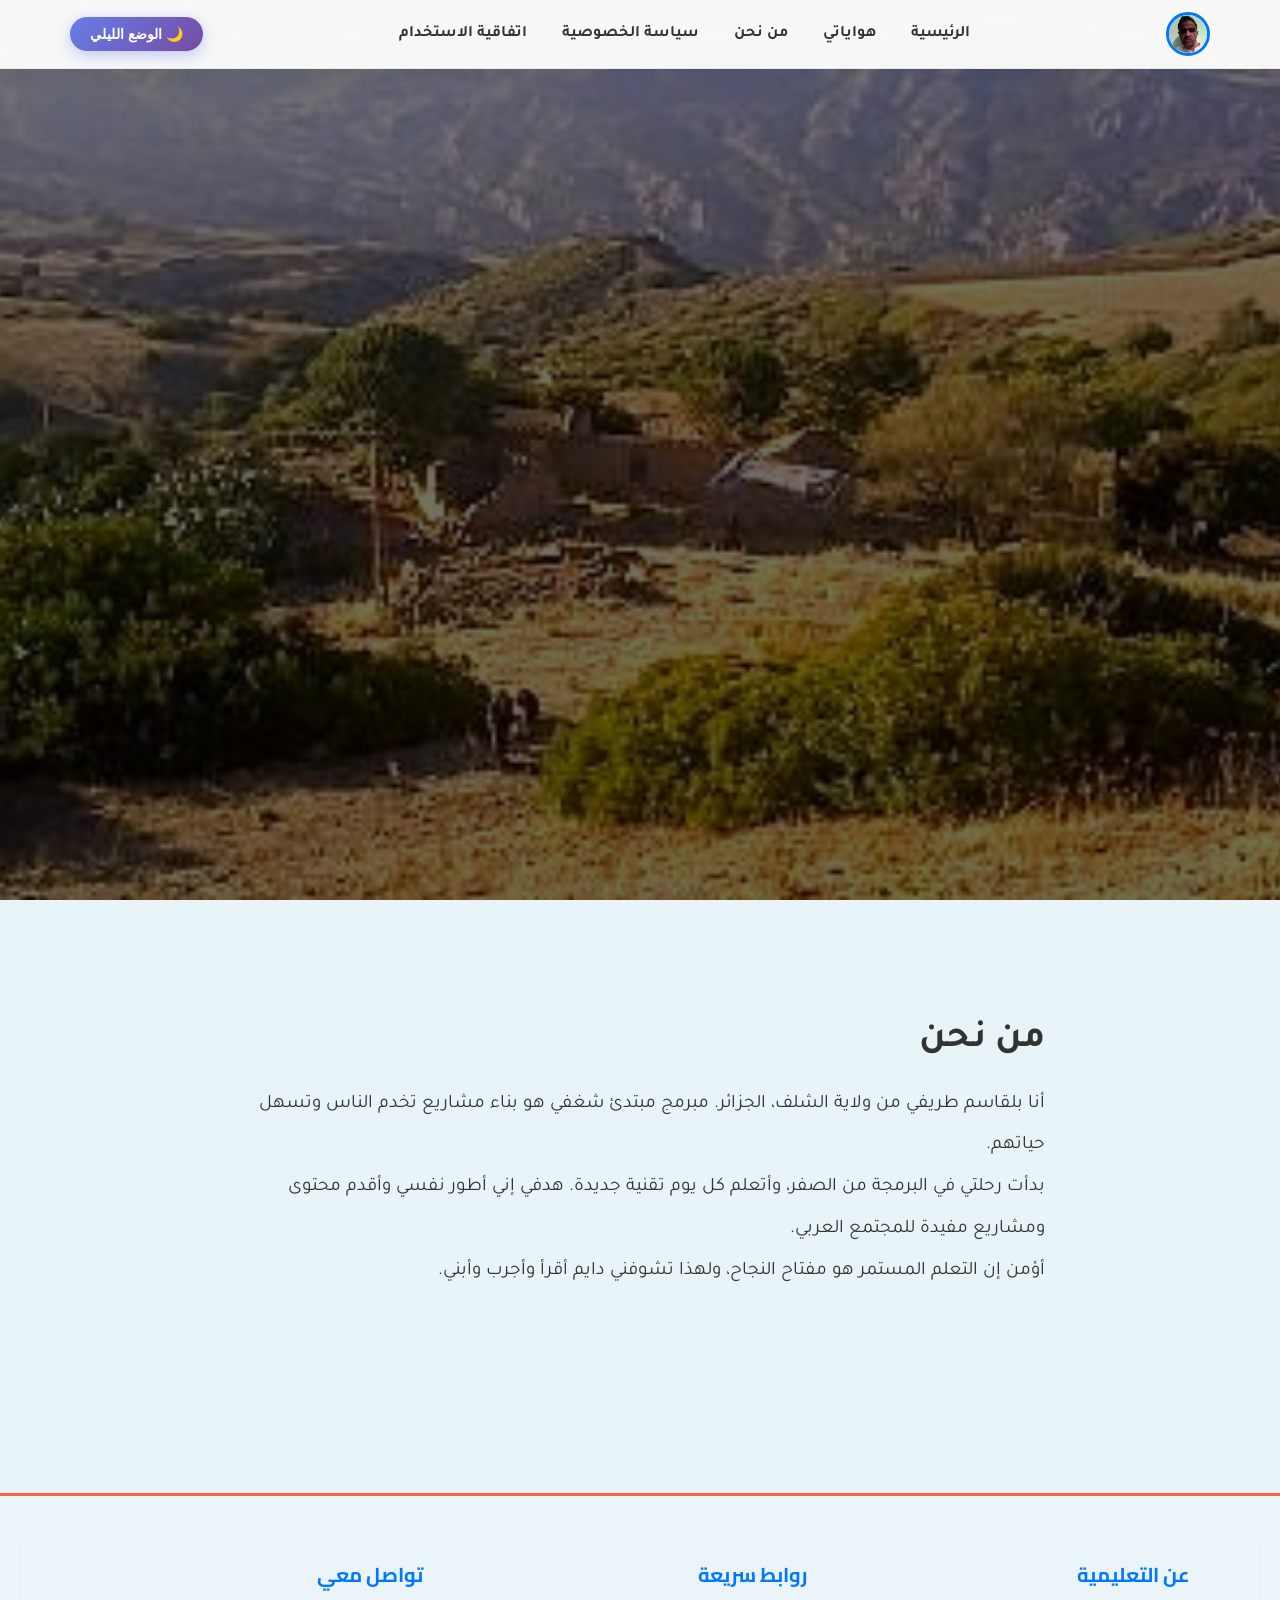
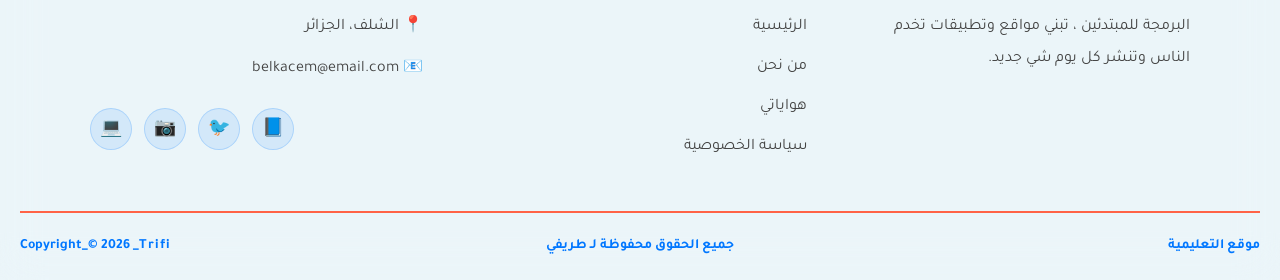
==== about.html @ adefba7d "Add files via upload" ====
<!DOCTYPE html>
<html lang="ar" dir="rtl">
<head>
  <meta charset="UTF-8">
  <meta name="viewport" content="width=device-width, initial-scale=1.0">
  <title>من نحن - التعليمية  </title>
  <link href="https://fonts.googleapis.com/css2?family=Tajawal:wght@400;500;700&family=Cairo:wght@600;700&display=swap" rel="stylesheet">
  <link rel="stylesheet" href="style.css">
</head>
<body>

  <!-- انسخ الـ Navbar كامل من hobbies.html -->
  <nav class="navbar">
    <div class="nav-container">
      <a href="index.html" class="logo">
      <img src="logo.png" alt="بلقاسم طريفي">
       <!-- <span>بلقاسم طريفي</span> -->
      </a>
      <ul class="nav-links">
        <li><a href="index.html">الرئيسية</a></li>
        <li><a href="hobbies.html">هواياتي</a></li>
        <li><a href="about.html">من نحن</a></li>
        <li><a href="privacy.html">سياسة الخصوصية</a></li>
        <li><a href="terms.html">اتفاقية الاستخدام</a></li>
      </ul>
      <button id="themeBtn">🌙 الوضع الليلي</button>
    </div>
  </nav>
  <!-- هيدر للصفحات الداخلية -->
<header class="page-hero">
  <img src="yez.jpg" alt="خلفية" class="page-hero-img">
  <h1>من نحن</h1>
</header>

  <main class="page-content">
    <h1>من نحن</h1>
    <p>أنا بلقاسم طريفي من ولاية الشلف، الجزائر. مبرمج مبتدئ شغفي هو بناء مشاريع تخدم الناس وتسهل حياتهم.</p>
    <p>بدأت رحلتي في البرمجة من الصفر، وأتعلم كل يوم تقنية جديدة. هدفي إني أطور نفسي وأقدم محتوى ومشاريع مفيدة للمجتمع العربي.</p>
    <p>أؤمن إن التعلم المستمر هو مفتاح النجاح، ولهذا تشوفني دايم أقرأ وأجرب وأبني.</p>
  </main>

  <footer>
  <div class="footer-content">
    <div class="footer-col">
      <h3>عن التعليمية </h3>
      <p>البرمجة  للمبتدئين ، تبني مواقع وتطبيقات تخدم الناس وتنشر كل يوم شي جديد.</p>
    </div>
    
    <div class="footer-col">
      <h3>روابط سريعة</h3>
      <a href="index.html">الرئيسية</a>
      <a href="about.html">من نحن</a>
      <a href="hobbies.html">هواياتي</a>
      <a href="privacy.html">سياسة الخصوصية</a>
    </div>
    
    <div class="footer-col">
      <h3>تواصل معي</h3>
      <p>📍 الشلف، الجزائر</p>
      <p>📧 belkacem@email.com</p>
      <div class="social-icons">
        <a href="#" title="فيسبوك">📘</a>
        <a href="#" title="تويتر">🐦</a>
        <a href="#" title="انستقرام">📷</a>
        <a href="#" title="جيت هب">💻</a>
      </div>
    </div>
  </div>
  
  <div class="footer-bottom">
    <span class="edu">موقع التعليمية</span>
    <span class="copy">جميع الحقوق محفوظة لـ <span>طريفي</span></span>
    <span class="trifi">Copyright_© 2026 _<span>Trifi</span></span>
  </div>
  </footer>

  <script src="script.js"></script>
</body>
</html>
---- style.css ----
@import url('https://fonts.googleapis.com/css2?family=Tajawal:wght@400;500;700&family=Cairo:wght@600;700&display=swap');

* {
  margin: 0;
  padding: 0;
  box-sizing: border-box;
}

body {
  font-family: 'Tajawal', sans-serif;
  background: #e8f4f8;
  color: #333;
  padding-top: 70px; /* ارتفاع النافبار */
  transition: 0.3s;
}

/* ===== Navbar ===== */
.navbar {
  position: fixed;
  top: 0;
  width: 100%;
  background: rgba(255,255,255,0.95);
  backdrop-filter: blur(12px);
  z-index: 1000;
  box-shadow: 0 2px 20px rgba(0,0,0,0.08);
  border-bottom: 1px solid rgba(0,0,0,0.05);
}

.nav-container {
  max-width: 1200px;
  margin: auto;
  display: flex;
  justify-content: space-between;
  align-items: center;
  padding: 12px 30px;
}

.logo {
  display: flex;
  align-items: center;
  gap: 12px;
  text-decoration: none;
  color: #1a1a1a;
  font-weight: 700;
  font-size: 19px;
  font-family: 'Cairo', sans-serif;
}

.logo img {
  width: 44px;
  height: 44px;
  border-radius: 50%;
  object-fit: cover;
  border: 3px solid #0077ff;
  transition: 0.3s;
}
.logo img:hover {
  transform: scale(1.1);
  box-shadow: 0 0 20px rgba(0,119,255,0.4);
}
@media (max-width: 768px) {
  .logo img {
    width: 45px;
    height: 45px;
  }
}

.nav-links {
  list-style: none;
  display: flex;
  gap: 35px;
}

.nav-links a {
  text-decoration: none;
  color: #333;
  font-weight: 600;
  font-size: 16px;
  transition: 0.3s;
}

.nav-links a:hover {
  color: #0077ff;
}

/* زر الوضع الليلي - تصميم التجوال */
#themeBtn {
  background: linear-gradient(135deg, #667eea 0%, #764ba2 100%);
  color: white;
  border: none;
  padding: 9px 20px;
  border-radius: 50px;
  font-weight: 600;
  cursor: pointer;
  font-size: 14px;
  transition: all 0.3s;
  box-shadow: 0 4px 15px rgba(102, 126, 234, 0.4);
}

#themeBtn:hover {
  transform: translateY(-2px);
  box-shadow: 0 6px 20px rgba(102, 126, 234, 0.6);
}

/* ===== الهبوط فل سكرين مستطيل ===== */
.hero {
  position: relative;
  height: 100vh;
  width: 100%;
  margin-top: -70px;
  display: flex;
  align-items: center;
  justify-content: center;
  text-align: center;
  color: white;
  overflow: hidden;
}

.hero-img {
  position: absolute;
  top: 0;
  left: 0;
  width: 100%;
  height: 100%;
  object-fit: cover;
  filter: brightness(0.5);
  z-index: -1;
}

.hero-text {
  z-index: 2;
  padding: 20px;
}

.hero-text h1 {
  font-size: 4.5rem;
  margin-bottom: 25px;
  font-family: 'Cairo', sans-serif;
  text-shadow: 0 5px 30px rgba(0,0,0,0.8);
}

.hero-text p {
  font-size: 1.6rem;
  margin-bottom: 40px;
  text-shadow: 0 3px 20px rgba(0,0,0,0.7);
}

.btn {
  display: inline-block;
  padding: 15px 40px;
  background: linear-gradient(135deg, #0077ff, #00c6ff);
  color: white;
  text-decoration: none;
  border-radius: 50px;
  font-weight: 700;
  font-size: 18px;
  transition: 0.3s;
  box-shadow: 0 10px 30px rgba(0,119,255,0.4);
}

.btn:hover {
  transform: translateY(-4px);
  box-shadow: 0 15px 40px rgba(0,119,255,0.6);
}

/* ===== الكروت مع أنيميشن ===== */
.cards {
  display: grid;
  grid-template-columns: repeat(auto-fit, minmax(280px, 1fr));
  gap: 30px;
  padding: 80px 30px;
  max-width: 1200px;
  margin: auto;
}

.card {
  background: white;
  padding: 35px;
  border-radius: 20px;
  box-shadow: 0 10px 40px rgba(0,0,0,0.08);
  transition: 0.3s;
  animation: slideUp 0.6s ease-out;
}

.card:nth-child(2) { animation-delay: 0.1s; }
.card:nth-child(3) { animation-delay: 0.2s; }
.card:nth-child(4) { animation-delay: 0.3s; }

@keyframes slideUp {
  from {
    opacity: 0;
    transform: translateY(30px);
  }
  to {
    opacity: 1;
    transform: translateY(0);
  }
}

.card:hover {
  transform: translateY(-8px);
  box-shadow: 0 20px 50px rgba(0,0,0,0.12);
}

.card h2 {
  color: #0077ff;
  margin-bottom: 15px;
  font-family: 'Cairo', sans-serif;
  text-align: right;
  border-bottom: 2px solid #e8f4f8;
  padding-bottom: 8px;
}

.card p {
  text-align: right;
  line-height: 1.8;
}

.card span {
  color: #0066cc;
  font-weight: 700;
  background-color: #e8f4f8;
  padding: 2px 6px;
  border-radius: 5px;
}

/* ===== هيدر الصفحات الداخلية ===== */
.page-hero {
  position: relative;
  height: 100vh;
  width: 100%;
  display: flex;
  align-items: center;
  justify-content: center;
  margin-top: -70px;
  margin-bottom: 60px;
}

.page-hero-img {
  position: absolute;
  top: 0;
  left: 0;
  width: 100%;
  height: 100%;
  object-fit: cover;
  filter: brightness(0.45);
  z-index: -1;
}

.page-hero h1 {
  color: white;
  font-size: 4.5rem;
  font-weight: 700;
  text-shadow: 0 5px 30px rgba(0,0,0,0.8);
  z-index: 2;
  font-family: 'Cairo', sans-serif;
}

.page-content {
  padding: 40px 20px 100px;
  max-width: 850px;
  margin: auto;
  line-height: 2.2;
  font-size: 19px;
}



footer span {
  color: #0066cc;
  font-weight: bold;
}

/* ===== المطر ===== */
#rain {
  position: fixed;
  top: 0;
  left: 0;
  width: 100%;
  height: 100%;
  pointer-events: none;
  z-index: -1;
}

.drop {
  position: absolute;
  bottom: 100%;
  width: 2px;
  height: 20px;
  background: linear-gradient(transparent, #66aaff);
  animation: fall linear infinite;
}

@keyframes fall {
  to {
    transform: translateY(100vh);
  }
}

/* ===== الوضع الليلي ===== */
body.dark {
  background: #0a0a0a;
  color: #e0e0e0;
}

body.dark .navbar {
  background: rgba(20,20,20,0.95);
}

body.dark .nav-links a,
body.dark .logo {
  color: #e0e0e0;
}

body.dark #themeBtn {
  background: linear-gradient(135deg, #f093fb 0%, #f5576c 100%);
  box-shadow: 0 4px 15px rgba(245, 87, 108, 0.4);
}

body.dark .card {
  background: #1e1e1e;
  color: #e0e0e0;
}

body.dark .card span {
  background-color: #2a2a4a;
  color: #66aaff;
}

body.dark .drop {
  background: linear-gradient(transparent, #aaccff);
}

body.dark footer {
  background: #000;
}

/* ===== موبايل ===== */
@media (max-width: 768px) {
  .hero-text h1 { font-size: 2.5rem; }
  .hero-text p { font-size: 1.2rem; }
  .nav-links { gap: 15px; font-size: 14px; }
  #themeBtn { padding: 7px 14px; font-size: 12px; }
  .page-hero h1 { font-size: 3rem; }
}
@media (max-width: 768px) {
  .footer-bottom {
    flex-direction: column;
    gap: 12px;
  }
  
  .footer-bottom .edu,
  .footer-bottom .copy,
  .footer-bottom .trifi {
    text-align: center;
    flex: unset;
  }
}

.footer-content {
  max-width: 1100px;
  margin: auto;
  display: grid;
  grid-template-columns: repeat(auto-fit, minmax(250px, 1fr));
  gap: 40px;
  text-align: right;
  margin-bottom: 40px;
}

.footer-col h3 {
  color: #0077ff;
  margin-bottom: 15px;
  font-family: 'Cairo', sans-serif;
}

.footer-col p, .footer-col a {
  color: #555;
  text-decoration: none;
  line-height: 2;
  transition: 0.3s;
}

.footer-bottom span {
  color: #0077ff;
  font-weight: 700;
}

/* الوضع الليلي */
body.dark .footer-bottom {
  border-top: 1px solid rgba(255,255,255,0.08);
  color: #aaa;
}

body.dark .footer-col p, 
body.dark .footer-col a,
body.dark .footer-bottom {
  color: #aaa;
}

body.dark .footer-bottom {
  border-top: 1px solid rgba(255,255,255,0.1);
}

/* ===== فوتر زجاجي فخم ===== */
/* ===== فوتر زجاجي فخم ===== */
footer {
  margin-top: 100px;
  padding: 60px 20px 25px;
  background: rgba(255, 255, 255, 0.15);
  backdrop-filter: blur(20px);
   -webkit-backdrop-filter: blur(20px);
  border-top: 3px solid #FF6347; /* كان 1px solid rgba... غيرناه للطماطم */
  color: #333;
}

.footer-content {
  max-width: 1100px;
  margin: auto;
  display: grid;
  grid-template-columns: repeat(auto-fit, minmax(250px, 1fr));
  gap: 50px;
  text-align: right;
  margin-bottom: 40px;
}

.footer-col h3 {
  color: #0077ff;
  margin-bottom: 18px;
  font-family: 'Cairo', sans-serif;
  font-size: 20px;
}

.footer-col p {
  color: #444;
  line-height: 2;
  margin-bottom: 10px;
}

.footer-col a {
  color: #444;
  text-decoration: none;
  display: block;
  margin: 8px 0;
  transition: 0.3s;
}

.footer-col a:hover {
  color: #0077ff;
  transform: translateX(-5px);
}

/* أيقونات التواصل */
.social-icons {
  display: flex;
  gap: 12px;
  margin-top: 15px;
  justify-content: flex-end;
}

.social-icons a {
  width: 42px;
  height: 42px;
  line-height: 42px;
  background: rgba(0, 119, 255, 0.1);
  color: #0077ff;
  border-radius: 50%;
  text-align: center;
  font-size: 18px;
  transition: 0.3s;
  border: 1px solid rgba(0, 119, 255, 0.2);
}

.social-icons a:hover {
  background: #0077ff;
  color: white;
  transform: translateY(-5px);
  box-shadow: 0 8px 20px rgba(0, 119, 255, 0.4);
}

.footer-bottom {
  border-top: 2px solid #FF6347; /* كان 1px solid rgba... غيرناه */
  padding-top: 25px;
  margin-top: 40px;
  display: flex;
  justify-content: space-between;
  align-items: center;
  color: #555;
  font-size: 14px;
  font-weight: 600;
}

/* اليمين */
.footer-bottom .edu {
  text-align: right;
  flex: 1;
}

/* الوسط */
.footer-bottom .copy {
  text-align: center;
  flex: 1;
}
/* اليسار */
.footer-bottom .trifi {
  text-align: left;
  flex: 1;
}
.footer-bottom span {
  color: #0077ff;
  font-weight: 700;
}
/* تلوين الـ span */
.footer-bottom .copy span {
  color: #0077ff;
  font-weight: 700;
}
.footer-bottom .trifi span {
  color: #0077ff;
  font-weight: 700;
  letter-spacing: 1px;
}
body.dark .footer-bottom .copy span,
body.dark .footer-bottom .trifi span {
  color: #66aaff;
}
/* ===== الوضع الليلي للفوتر ===== */
body.dark footer {
  background: rgba(0, 0, 0, 0.4);
  border-top: 3px solid #FF6347; /* نفس اللون */
  color: #ccc;
}

body.dark .footer-col p, 
body.dark .footer-col a,
body.dark .footer-bottom {
  color: #aaa;
}

body.dark .social-icons a {
  background: rgba(255, 255, 255, 0.08);
  color: #66aaff;
  border: 1px solid rgba(255, 255, 255, 0.1);
}

body.dark .social-icons a:hover {
  background: #66aaff;
  color: #0a0a0a;
}

body.dark .footer-bottom {
  border-top: 2px solid #FF6347; /* نفس اللون */
  color: #aaa;
}
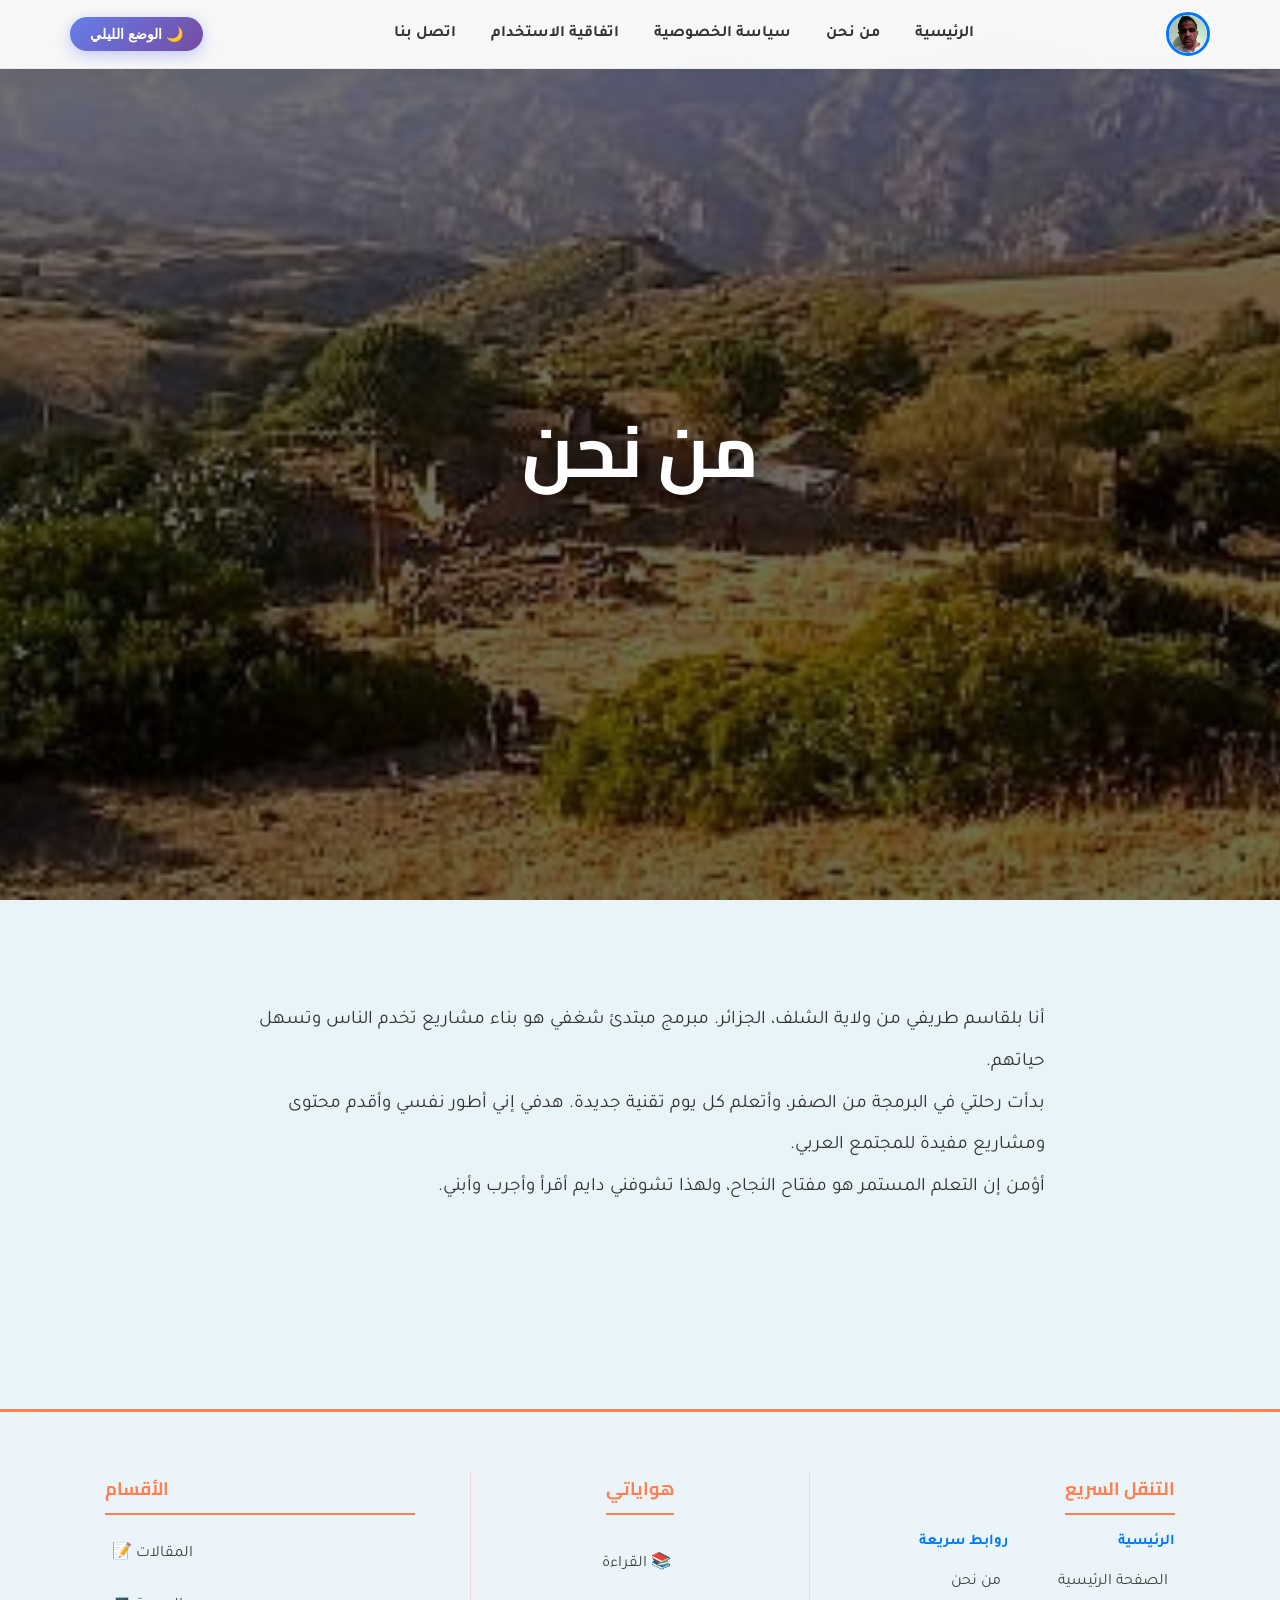
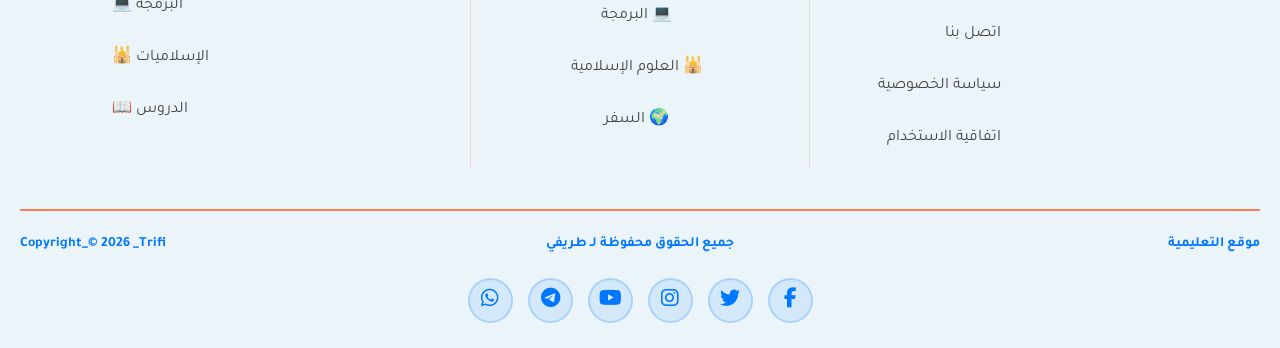
==== commit 8c8e4d27: "Add files via upload" ====
--- a/about.html
+++ b/about.html
@@ -3,75 +3,94 @@
 <head>
   <meta charset="UTF-8">
   <meta name="viewport" content="width=device-width, initial-scale=1.0">
-  <title>من نحن - التعليمية  </title>
-  <link href="https://fonts.googleapis.com/css2?family=Tajawal:wght@400;500;700&family=Cairo:wght@600;700&display=swap" rel="stylesheet">
+  <title>من نحن - التعليمية</title>
+
+  <link rel="preconnect" href="https://fonts.googleapis.com">
+  <link rel="preconnect" href="https://fonts.gstatic.com" crossorigin>
+  <link rel="preload" href="https://fonts.googleapis.com/css2?family=Tajawal:wght@400;500;700&family=Cairo:wght@600;700&display=swap" as="style" onload="this.onload=null;this.rel='stylesheet'">
+  <noscript><link rel="stylesheet" href="https://fonts.googleapis.com/css2?family=Tajawal:wght@400;500;700&family=Cairo:wght@600;700&display=swap"></noscript>
+  <link rel="stylesheet" href="https://cdnjs.cloudflare.com/ajax/libs/font-awesome/6.5.0/css/all.min.css">
+  <link rel="preload" href="style.css" as="style">
   <link rel="stylesheet" href="style.css">
 </head>
 <body>
-
-  <!-- انسخ الـ Navbar كامل من hobbies.html -->
+  <!-- Navbar -->
   <nav class="navbar">
     <div class="nav-container">
-      <a href="index.html" class="logo">
-      <img src="logo.png" alt="بلقاسم طريفي">
-       <!-- <span>بلقاسم طريفي</span> -->
-      </a>
+      <a href="index.html" class="logo"><img src="logo.png" alt="بلقاسم طريفي"></a>
       <ul class="nav-links">
         <li><a href="index.html">الرئيسية</a></li>
-        <li><a href="hobbies.html">هواياتي</a></li>
         <li><a href="about.html">من نحن</a></li>
         <li><a href="privacy.html">سياسة الخصوصية</a></li>
         <li><a href="terms.html">اتفاقية الاستخدام</a></li>
+        <li><a href="contact.html">اتصل بنا</a></li>
       </ul>
       <button id="themeBtn">🌙 الوضع الليلي</button>
     </div>
   </nav>
-  <!-- هيدر للصفحات الداخلية -->
-<header class="page-hero">
-  <img src="yez.jpg" alt="خلفية" class="page-hero-img">
-  <h1>من نحن</h1>
-</header>
+
+  <header class="page-hero">
+    <img src="yez.jpg" alt="خلفية" class="page-hero-img">
+    <h1>من نحن</h1>
+  </header>
 
   <main class="page-content">
-    <h1>من نحن</h1>
     <p>أنا بلقاسم طريفي من ولاية الشلف، الجزائر. مبرمج مبتدئ شغفي هو بناء مشاريع تخدم الناس وتسهل حياتهم.</p>
     <p>بدأت رحلتي في البرمجة من الصفر، وأتعلم كل يوم تقنية جديدة. هدفي إني أطور نفسي وأقدم محتوى ومشاريع مفيدة للمجتمع العربي.</p>
     <p>أؤمن إن التعلم المستمر هو مفتاح النجاح، ولهذا تشوفني دايم أقرأ وأجرب وأبني.</p>
   </main>
 
+  <!-- الفوتر -->
   <footer>
-  <div class="footer-content">
-    <div class="footer-col">
-      <h3>عن التعليمية </h3>
-      <p>البرمجة  للمبتدئين ، تبني مواقع وتطبيقات تخدم الناس وتنشر كل يوم شي جديد.</p>
+    <div class="footer-content">
+      <div class="footer-col">
+        <h3>التنقل السريع</h3>
+        <div class="quick-links">
+          <div>
+            <strong>الرئيسية</strong>
+            <a href="index.html">الصفحة الرئيسية</a>
+          </div>
+          <div>
+            <strong>روابط سريعة</strong>
+            <a href="about.html">من نحن</a>
+            <a href="contact.html">اتصل بنا</a>
+            <a href="privacy.html">سياسة الخصوصية</a>
+            <a href="terms.html">اتفاقية الاستخدام</a>
+          </div>
+        </div>
+      </div>
+
+      <div class="footer-col">
+        <h3>هواياتي</h3>
+        <a href="hobbies.html#reading">📚 القراءة</a>
+        <a href="hobbies.html#coding">💻 البرمجة</a>
+        <a href="hobbies.html#islam">🕌 العلوم الإسلامية</a>
+        <a href="hobbies.html#travel">🌍 السفر</a>
+      </div>
+
+      <div class="footer-col left-col">
+        <h3>الأقسام</h3>
+        <a href="articles.html">📝 المقالات</a>
+        <a href="programming.html">💻 البرمجة</a>
+        <a href="islamiyat.html">🕌 الإسلاميات</a>
+        <a href="lessons.html">📖 الدروس</a>
+      </div>
+    </div>
+
+    <div class="footer-bottom">
+      <span class="edu">موقع التعليمية</span>
+      <span class="copy">جميع الحقوق محفوظة لـ <span>طريفي</span></span>
+      <span class="trifi">Copyright_© 2026 _<span>Trifi</span></span>
     </div>
     
-    <div class="footer-col">
-      <h3>روابط سريعة</h3>
-      <a href="index.html">الرئيسية</a>
-      <a href="about.html">من نحن</a>
-      <a href="hobbies.html">هواياتي</a>
-      <a href="privacy.html">سياسة الخصوصية</a>
+    <div class="social-icons">
+      <a href="https://www.facebook.com/tryfyblqsm/" target="_blank" aria-label="فيسبوك"><i class="fab fa-facebook-f"></i></a>
+      <a href="https://x.com/dahra_com" target="_blank" aria-label="تويتر"><i class="fab fa-twitter"></i></a>
+      <a href="https://www.instagram.com/tryfyblqsm/" target="_blank" aria-label="انستقرام"><i class="fab fa-instagram"></i></a>
+      <a href="https://www.youtube.com/@Trifibelkacem" target="_blank" aria-label="يوتيوب"><i class="fab fa-youtube"></i></a>
+      <a href="https://t.me/yezremtoor" target="_blank" aria-label="تيليجرام"><i class="fab fa-telegram"></i></a>
+      <a href="https://wa.me/213663449629" target="_blank" aria-label="واتساب"><i class="fa-brands fa-whatsapp"></i></a>
     </div>
-    
-    <div class="footer-col">
-      <h3>تواصل معي</h3>
-      <p>📍 الشلف، الجزائر</p>
-      <p>📧 belkacem@email.com</p>
-      <div class="social-icons">
-        <a href="#" title="فيسبوك">📘</a>
-        <a href="#" title="تويتر">🐦</a>
-        <a href="#" title="انستقرام">📷</a>
-        <a href="#" title="جيت هب">💻</a>
-      </div>
-    </div>
-  </div>
-  
-  <div class="footer-bottom">
-    <span class="edu">موقع التعليمية</span>
-    <span class="copy">جميع الحقوق محفوظة لـ <span>طريفي</span></span>
-    <span class="trifi">Copyright_© 2026 _<span>Trifi</span></span>
-  </div>
   </footer>
 
   <script src="script.js"></script>
--- a/style.css
+++ b/style.css
@@ -263,9 +263,6 @@
   line-height: 2.2;
   font-size: 19px;
 }
-
-
-
 footer span {
   color: #0066cc;
   font-weight: bold;
@@ -368,10 +365,15 @@
 }
 
 .footer-col h3 {
-  color: #0077ff;
-  margin-bottom: 15px;
+  color: #FF6347; /* لون طماطم للعناوين */
+  margin-bottom: 18px;
   font-family: 'Cairo', sans-serif;
-}
+  font-size: 18px;
+  border-bottom: 2px solid #FF6347;
+  padding-bottom: 8px;
+  display: inline-block;
+}
+
 
 .footer-col p, .footer-col a {
   color: #555;
@@ -384,7 +386,6 @@
   color: #0077ff;
   font-weight: 700;
 }
-
 /* الوضع الليلي */
 body.dark .footer-bottom {
   border-top: 1px solid rgba(255,255,255,0.08);
@@ -396,89 +397,123 @@
 body.dark .footer-bottom {
   color: #aaa;
 }
-
 body.dark .footer-bottom {
   border-top: 1px solid rgba(255,255,255,0.1);
 }
 
-/* ===== فوتر زجاجي فخم ===== */
 /* ===== فوتر زجاجي فخم ===== */
 footer {
   margin-top: 100px;
   padding: 60px 20px 25px;
   background: rgba(255, 255, 255, 0.15);
   backdrop-filter: blur(20px);
-   -webkit-backdrop-filter: blur(20px);
-  border-top: 3px solid #FF6347; /* كان 1px solid rgba... غيرناه للطماطم */
+  -webkit-backdrop-filter: blur(20px);
+  border-top: 3px solid #FF6347;
   color: #333;
 }
 
+/* 3 أعمدة متساوية بالضبط */
 .footer-content {
   max-width: 1100px;
   margin: auto;
   display: grid;
-  grid-template-columns: repeat(auto-fit, minmax(250px, 1fr));
-  gap: 50px;
-  text-align: right;
+  grid-template-columns: repeat(3, 1fr); /* 3 أعمدة متساوية 100% */
+  gap: 40px; /* مسافة متساوية بين الكل */
   margin-bottom: 40px;
 }
 
+.footer-col {
+  padding: 0 15px; /* بادلنج داخلي متساوي للكل */
+}
+
+/* عناوين الأعمدة */
 .footer-col h3 {
-  color: #0077ff;
+  color: #FF6347;
   margin-bottom: 18px;
   font-family: 'Cairo', sans-serif;
-  font-size: 20px;
-}
-
-.footer-col p {
-  color: #444;
-  line-height: 2;
-  margin-bottom: 10px;
-}
-
+  font-size: 18px;
+  border-bottom: 2px solid #FF6347;
+  padding-bottom: 8px;
+  display: inline-block;
+}
+
+/* العمود 1 يمين */
+.footer-col:nth-child(1) {
+  text-align: right;
+}
+
+/* العمود 2 وسط */
+.footer-col:nth-child(2) {
+  text-align: center;
+  border-right: 1px solid rgba(255,99,71,0.2);
+  border-left: 1px solid rgba(255,99,71,0.2);
+}
+
+/* العمود 3 يسار تماماً */
+.footer-col:nth-child(3) {
+  text-align: left;
+  direction: ltr;
+}
+.footer-col:nth-child(3) h3 {
+  text-align: left;
+  display: block;
+}
+
+/* الروابط */
 .footer-col a {
   color: #444;
   text-decoration: none;
   display: block;
-  margin: 8px 0;
-  transition: 0.3s;
+  margin: 10px 0;
+  transition: 0.3s;
+  padding: 5px 0;
+}
+
+.footer-col:nth-child(1) a,
+.footer-col:nth-child(2) a {
+  padding-right: 5px;
+  border-right: 2px solid transparent;
+}
+
+.footer-col:nth-child(3) a {
+  padding-left: 5px;
+  border-left: 2px solid transparent;
+  border-right: none;
 }
 
 .footer-col a:hover {
   color: #0077ff;
-  transform: translateX(-5px);
-}
-
-/* أيقونات التواصل */
-.social-icons {
-  display: flex;
-  gap: 12px;
-  margin-top: 15px;
-  justify-content: flex-end;
-}
-
-.social-icons a {
-  width: 42px;
-  height: 42px;
-  line-height: 42px;
-  background: rgba(0, 119, 255, 0.1);
+}
+
+.footer-col:nth-child(1) a:hover,
+.footer-col:nth-child(2) a:hover {
+  border-right: 2px solid #0077ff;
+  padding-right: 12px;
+}
+
+.footer-col:nth-child(3) a:hover {
+  border-left: 2px solid #0077ff;
+  padding-left: 12px;
+}
+
+/* الرئيسية + روابط سريعة جنب بعض */
+.quick-links {
+  display: grid;
+  grid-template-columns: 1fr 1fr;
+  gap: 25px;
+  text-align: right;
+}
+
+.quick-links strong {
+  display: block;
   color: #0077ff;
-  border-radius: 50%;
-  text-align: center;
-  font-size: 18px;
-  transition: 0.3s;
-  border: 1px solid rgba(0, 119, 255, 0.2);
-}
-
-.social-icons a:hover {
-  background: #0077ff;
-  color: white;
-  transform: translateY(-5px);
-  box-shadow: 0 8px 20px rgba(0, 119, 255, 0.4);
-}
-
+  margin-bottom: 8px;
+  font-size: 15px;
+}
+
+/* السطر السفلي */
 .footer-bottom {
-  border-top: 2px solid #FF6347; /* كان 1px solid rgba... غيرناه */
+  border-top: 2px solid #FF6347;
   padding-top: 25px;
   margin-top: 40px;
   display: flex;
@@ -489,65 +524,175 @@
   font-weight: 600;
 }
 
-/* اليمين */
-.footer-bottom .edu {
-  text-align: right;
-  flex: 1;
-}
-
-/* الوسط */
-.footer-bottom .copy {
-  text-align: center;
-  flex: 1;
-}
-/* اليسار */
-.footer-bottom .trifi {
-  text-align: left;
-  flex: 1;
-}
-.footer-bottom span {
-  color: #0077ff;
-  font-weight: 700;
-}
-/* تلوين الـ span */
-.footer-bottom .copy span {
-  color: #0077ff;
-  font-weight: 700;
-}
+.footer-bottom .edu { text-align: right; flex: 1; }
+.footer-bottom .copy { text-align: center; flex: 1; }
+.footer-bottom .trifi { text-align: left; flex: 1; }
+
+.footer-bottom .copy span,
 .footer-bottom .trifi span {
   color: #0077ff;
   font-weight: 700;
-  letter-spacing: 1px;
-}
-body.dark .footer-bottom .copy span,
-body.dark .footer-bottom .trifi span {
-  color: #66aaff;
-}
-/* ===== الوضع الليلي للفوتر ===== */
+}
+
+/* ===== الوضع الليلي ===== */
 body.dark footer {
   background: rgba(0, 0, 0, 0.4);
-  border-top: 3px solid #FF6347; /* نفس اللون */
+  border-top: 3px solid #FF6347;
   color: #ccc;
 }
 
-body.dark .footer-col p, 
-body.dark .footer-col a,
-body.dark .footer-bottom {
-  color: #aaa;
-}
-
+body.dark .footer-col a { color: #aaa; }
+body.dark .footer-col a:hover { color: #66aaff; }
+
+body.dark .footer-col:nth-child(2) {
+  border-right: 1px solid rgba(255,99,71,0.15);
+  border-left: 1px solid rgba(255,99,71,0.15);
+}
+
+body.dark .quick-links strong { color: #66aaff; }
+body.dark .footer-bottom { border-top: 2px solid #FF6347; color: #aaa; }
+body.dark .footer-bottom .copy span,
+body.dark .footer-bottom .trifi span { color: #66aaff; }
+
+/* ===== موبايل ===== */
+@media (max-width: 768px) {
+  .footer-content {
+    grid-template-columns: 1fr;
+    gap: 35px;
+  }
+ 
+  .footer-col,
+  .footer-col:nth-child(2),
+  .footer-col:nth-child(3) {
+    text-align: right;
+    direction: rtl;
+    border: none !important;
+    padding: 0;
+  }
+  
+  .quick-links {
+    grid-template-columns: 1fr;
+    gap: 20px;
+  }
+  
+  .footer-bottom {
+    flex-direction: column;
+    gap: 12px;
+  }
+  
+  .footer-bottom .edu,
+  .footer-bottom .copy,
+  .footer-bottom .trifi {
+    text-align: center;
+    flex: unset;
+  }
+}
+.contact-form {
+  margin-top: 40px;
+  display: grid;
+  gap: 20px;
+}
+
+.contact-form input,
+.contact-form textarea {
+  padding: 15px 20px;
+  border: 2px solid #e0e0e0;
+  border-radius: 12px;
+  font-family: 'Tajawal', sans-serif;
+  font-size: 16px;
+  transition: 0.3s;
+  background: white;
+}
+
+.contact-form input:focus,
+.contact-form textarea:focus {
+  outline: none;
+  border-color: #0077ff;
+  box-shadow: 0 0 0 3px rgba(0,119,255,0.1);
+}
+
+.contact-form button {
+  border: none;
+  cursor: pointer;
+}
+
+body.dark .contact-form input,
+body.dark .contact-form textarea {
+  background: #1e1e1e;
+  border-color: #333;
+  color: #e0e0e0;
+}
+
+body.dark .contact-form input:focus,
+body.dark .contact-form textarea:focus {
+  border-color: #66aaff;
+}
+/* تحميل أسرع للخط */
+@font-display: swap;
+.social-icons {
+  display: flex;
+  gap: 15px;
+  margin-top: 25px;
+  justify-content: center; /* وسط تحت السطر السفلي */
+}
+
+.social-icons a {
+  width: 45px;
+  height: 45px;
+  line-height: 45px;
+  background: rgba(0, 119, 255, 0.1);
+  color: #0077ff;
+  border-radius: 50%;
+  text-align: center;
+  font-size: 20px;
+  transition: 0.3s;
+  border: 2px solid rgba(0, 119, 255, 0.2);
+  text-decoration: none;
+}
+
+.social-icons a:hover {
+  background: #0077ff;
+  color: white;
+  transform: translateY(-5px) scale(1.1);
+  box-shadow: 0 8px 20px rgba(0, 119, 255, 0.4);
+}
+
+/* الوضع الليلي */
 body.dark .social-icons a {
-  background: rgba(255, 255, 255, 0.08);
+  background: rgba(102, 170, 255, 0.1);
   color: #66aaff;
-  border: 1px solid rgba(255, 255, 255, 0.1);
+  border: 2px solid rgba(102, 170, 255, 0.2);
 }
 
 body.dark .social-icons a:hover {
   background: #66aaff;
   color: #0a0a0a;
 }
-
-body.dark .footer-bottom {
-  border-top: 2px solid #FF6347; /* نفس اللون */
-  color: #aaa;
-}
+/* ===== حركة دخول الفوتر ===== */
+footer {
+  opacity: 0;
+  transform: translateY(50px);
+  transition: all 0.8s ease-out;
+}
+footer.show {
+  opacity: 1;
+  transform: translateY(0);
+}
+
+/* ===== ألوان أهدأ ===== */
+:root {
+  --main-color: #0077ff; /* أزرق */
+  --accent-color: #FF7F50; /* برتقالي مرجاني أهدأ من #FF6347 */
+}
+
+.footer-col h3 {
+  color: var(--accent-color);
+  border-bottom: 2px solid var(--accent-color);
+}
+footer {
+  border-top: 3px solid var(--accent-color);
+}
+.footer-bottom {
+  border-top: 2px solid var(--accent-color);
+}
+body.dark .footer-col a:hover { color: var(--main-color); }
--- a/style.css
+++ b/style.css
@@ -263,9 +263,6 @@
   line-height: 2.2;
   font-size: 19px;
 }
-
-
-
 footer span {
   color: #0066cc;
   font-weight: bold;
@@ -368,10 +365,15 @@
 }
 
 .footer-col h3 {
-  color: #0077ff;
-  margin-bottom: 15px;
+  color: #FF6347; /* لون طماطم للعناوين */
+  margin-bottom: 18px;
   font-family: 'Cairo', sans-serif;
-}
+  font-size: 18px;
+  border-bottom: 2px solid #FF6347;
+  padding-bottom: 8px;
+  display: inline-block;
+}
+
 
 .footer-col p, .footer-col a {
   color: #555;
@@ -384,7 +386,6 @@
   color: #0077ff;
   font-weight: 700;
 }
-
 /* الوضع الليلي */
 body.dark .footer-bottom {
   border-top: 1px solid rgba(255,255,255,0.08);
@@ -396,89 +397,123 @@
 body.dark .footer-bottom {
   color: #aaa;
 }
-
 body.dark .footer-bottom {
   border-top: 1px solid rgba(255,255,255,0.1);
 }
 
-/* ===== فوتر زجاجي فخم ===== */
 /* ===== فوتر زجاجي فخم ===== */
 footer {
   margin-top: 100px;
   padding: 60px 20px 25px;
   background: rgba(255, 255, 255, 0.15);
   backdrop-filter: blur(20px);
-   -webkit-backdrop-filter: blur(20px);
-  border-top: 3px solid #FF6347; /* كان 1px solid rgba... غيرناه للطماطم */
+  -webkit-backdrop-filter: blur(20px);
+  border-top: 3px solid #FF6347;
   color: #333;
 }
 
+/* 3 أعمدة متساوية بالضبط */
 .footer-content {
   max-width: 1100px;
   margin: auto;
   display: grid;
-  grid-template-columns: repeat(auto-fit, minmax(250px, 1fr));
-  gap: 50px;
-  text-align: right;
+  grid-template-columns: repeat(3, 1fr); /* 3 أعمدة متساوية 100% */
+  gap: 40px; /* مسافة متساوية بين الكل */
   margin-bottom: 40px;
 }
 
+.footer-col {
+  padding: 0 15px; /* بادلنج داخلي متساوي للكل */
+}
+
+/* عناوين الأعمدة */
 .footer-col h3 {
-  color: #0077ff;
+  color: #FF6347;
   margin-bottom: 18px;
   font-family: 'Cairo', sans-serif;
-  font-size: 20px;
-}
-
-.footer-col p {
-  color: #444;
-  line-height: 2;
-  margin-bottom: 10px;
-}
-
+  font-size: 18px;
+  border-bottom: 2px solid #FF6347;
+  padding-bottom: 8px;
+  display: inline-block;
+}
+
+/* العمود 1 يمين */
+.footer-col:nth-child(1) {
+  text-align: right;
+}
+
+/* العمود 2 وسط */
+.footer-col:nth-child(2) {
+  text-align: center;
+  border-right: 1px solid rgba(255,99,71,0.2);
+  border-left: 1px solid rgba(255,99,71,0.2);
+}
+
+/* العمود 3 يسار تماماً */
+.footer-col:nth-child(3) {
+  text-align: left;
+  direction: ltr;
+}
+.footer-col:nth-child(3) h3 {
+  text-align: left;
+  display: block;
+}
+
+/* الروابط */
 .footer-col a {
   color: #444;
   text-decoration: none;
   display: block;
-  margin: 8px 0;
-  transition: 0.3s;
+  margin: 10px 0;
+  transition: 0.3s;
+  padding: 5px 0;
+}
+
+.footer-col:nth-child(1) a,
+.footer-col:nth-child(2) a {
+  padding-right: 5px;
+  border-right: 2px solid transparent;
+}
+
+.footer-col:nth-child(3) a {
+  padding-left: 5px;
+  border-left: 2px solid transparent;
+  border-right: none;
 }
 
 .footer-col a:hover {
   color: #0077ff;
-  transform: translateX(-5px);
-}
-
-/* أيقونات التواصل */
-.social-icons {
-  display: flex;
-  gap: 12px;
-  margin-top: 15px;
-  justify-content: flex-end;
-}
-
-.social-icons a {
-  width: 42px;
-  height: 42px;
-  line-height: 42px;
-  background: rgba(0, 119, 255, 0.1);
+}
+
+.footer-col:nth-child(1) a:hover,
+.footer-col:nth-child(2) a:hover {
+  border-right: 2px solid #0077ff;
+  padding-right: 12px;
+}
+
+.footer-col:nth-child(3) a:hover {
+  border-left: 2px solid #0077ff;
+  padding-left: 12px;
+}
+
+/* الرئيسية + روابط سريعة جنب بعض */
+.quick-links {
+  display: grid;
+  grid-template-columns: 1fr 1fr;
+  gap: 25px;
+  text-align: right;
+}
+
+.quick-links strong {
+  display: block;
   color: #0077ff;
-  border-radius: 50%;
-  text-align: center;
-  font-size: 18px;
-  transition: 0.3s;
-  border: 1px solid rgba(0, 119, 255, 0.2);
-}
-
-.social-icons a:hover {
-  background: #0077ff;
-  color: white;
-  transform: translateY(-5px);
-  box-shadow: 0 8px 20px rgba(0, 119, 255, 0.4);
-}
-
+  margin-bottom: 8px;
+  font-size: 15px;
+}
+
+/* السطر السفلي */
 .footer-bottom {
-  border-top: 2px solid #FF6347; /* كان 1px solid rgba... غيرناه */
+  border-top: 2px solid #FF6347;
   padding-top: 25px;
   margin-top: 40px;
   display: flex;
@@ -489,65 +524,175 @@
   font-weight: 600;
 }
 
-/* اليمين */
-.footer-bottom .edu {
-  text-align: right;
-  flex: 1;
-}
-
-/* الوسط */
-.footer-bottom .copy {
-  text-align: center;
-  flex: 1;
-}
-/* اليسار */
-.footer-bottom .trifi {
-  text-align: left;
-  flex: 1;
-}
-.footer-bottom span {
-  color: #0077ff;
-  font-weight: 700;
-}
-/* تلوين الـ span */
-.footer-bottom .copy span {
-  color: #0077ff;
-  font-weight: 700;
-}
+.footer-bottom .edu { text-align: right; flex: 1; }
+.footer-bottom .copy { text-align: center; flex: 1; }
+.footer-bottom .trifi { text-align: left; flex: 1; }
+
+.footer-bottom .copy span,
 .footer-bottom .trifi span {
   color: #0077ff;
   font-weight: 700;
-  letter-spacing: 1px;
-}
-body.dark .footer-bottom .copy span,
-body.dark .footer-bottom .trifi span {
-  color: #66aaff;
-}
-/* ===== الوضع الليلي للفوتر ===== */
+}
+
+/* ===== الوضع الليلي ===== */
 body.dark footer {
   background: rgba(0, 0, 0, 0.4);
-  border-top: 3px solid #FF6347; /* نفس اللون */
+  border-top: 3px solid #FF6347;
   color: #ccc;
 }
 
-body.dark .footer-col p, 
-body.dark .footer-col a,
-body.dark .footer-bottom {
-  color: #aaa;
-}
-
+body.dark .footer-col a { color: #aaa; }
+body.dark .footer-col a:hover { color: #66aaff; }
+
+body.dark .footer-col:nth-child(2) {
+  border-right: 1px solid rgba(255,99,71,0.15);
+  border-left: 1px solid rgba(255,99,71,0.15);
+}
+
+body.dark .quick-links strong { color: #66aaff; }
+body.dark .footer-bottom { border-top: 2px solid #FF6347; color: #aaa; }
+body.dark .footer-bottom .copy span,
+body.dark .footer-bottom .trifi span { color: #66aaff; }
+
+/* ===== موبايل ===== */
+@media (max-width: 768px) {
+  .footer-content {
+    grid-template-columns: 1fr;
+    gap: 35px;
+  }
+ 
+  .footer-col,
+  .footer-col:nth-child(2),
+  .footer-col:nth-child(3) {
+    text-align: right;
+    direction: rtl;
+    border: none !important;
+    padding: 0;
+  }
+  
+  .quick-links {
+    grid-template-columns: 1fr;
+    gap: 20px;
+  }
+  
+  .footer-bottom {
+    flex-direction: column;
+    gap: 12px;
+  }
+  
+  .footer-bottom .edu,
+  .footer-bottom .copy,
+  .footer-bottom .trifi {
+    text-align: center;
+    flex: unset;
+  }
+}
+.contact-form {
+  margin-top: 40px;
+  display: grid;
+  gap: 20px;
+}
+
+.contact-form input,
+.contact-form textarea {
+  padding: 15px 20px;
+  border: 2px solid #e0e0e0;
+  border-radius: 12px;
+  font-family: 'Tajawal', sans-serif;
+  font-size: 16px;
+  transition: 0.3s;
+  background: white;
+}
+
+.contact-form input:focus,
+.contact-form textarea:focus {
+  outline: none;
+  border-color: #0077ff;
+  box-shadow: 0 0 0 3px rgba(0,119,255,0.1);
+}
+
+.contact-form button {
+  border: none;
+  cursor: pointer;
+}
+
+body.dark .contact-form input,
+body.dark .contact-form textarea {
+  background: #1e1e1e;
+  border-color: #333;
+  color: #e0e0e0;
+}
+
+body.dark .contact-form input:focus,
+body.dark .contact-form textarea:focus {
+  border-color: #66aaff;
+}
+/* تحميل أسرع للخط */
+@font-display: swap;
+.social-icons {
+  display: flex;
+  gap: 15px;
+  margin-top: 25px;
+  justify-content: center; /* وسط تحت السطر السفلي */
+}
+
+.social-icons a {
+  width: 45px;
+  height: 45px;
+  line-height: 45px;
+  background: rgba(0, 119, 255, 0.1);
+  color: #0077ff;
+  border-radius: 50%;
+  text-align: center;
+  font-size: 20px;
+  transition: 0.3s;
+  border: 2px solid rgba(0, 119, 255, 0.2);
+  text-decoration: none;
+}
+
+.social-icons a:hover {
+  background: #0077ff;
+  color: white;
+  transform: translateY(-5px) scale(1.1);
+  box-shadow: 0 8px 20px rgba(0, 119, 255, 0.4);
+}
+
+/* الوضع الليلي */
 body.dark .social-icons a {
-  background: rgba(255, 255, 255, 0.08);
+  background: rgba(102, 170, 255, 0.1);
   color: #66aaff;
-  border: 1px solid rgba(255, 255, 255, 0.1);
+  border: 2px solid rgba(102, 170, 255, 0.2);
 }
 
 body.dark .social-icons a:hover {
   background: #66aaff;
   color: #0a0a0a;
 }
-
-body.dark .footer-bottom {
-  border-top: 2px solid #FF6347; /* نفس اللون */
-  color: #aaa;
-}
+/* ===== حركة دخول الفوتر ===== */
+footer {
+  opacity: 0;
+  transform: translateY(50px);
+  transition: all 0.8s ease-out;
+}
+footer.show {
+  opacity: 1;
+  transform: translateY(0);
+}
+
+/* ===== ألوان أهدأ ===== */
+:root {
+  --main-color: #0077ff; /* أزرق */
+  --accent-color: #FF7F50; /* برتقالي مرجاني أهدأ من #FF6347 */
+}
+
+.footer-col h3 {
+  color: var(--accent-color);
+  border-bottom: 2px solid var(--accent-color);
+}
+footer {
+  border-top: 3px solid var(--accent-color);
+}
+.footer-bottom {
+  border-top: 2px solid var(--accent-color);
+}
+body.dark .footer-col a:hover { color: var(--main-color); }
